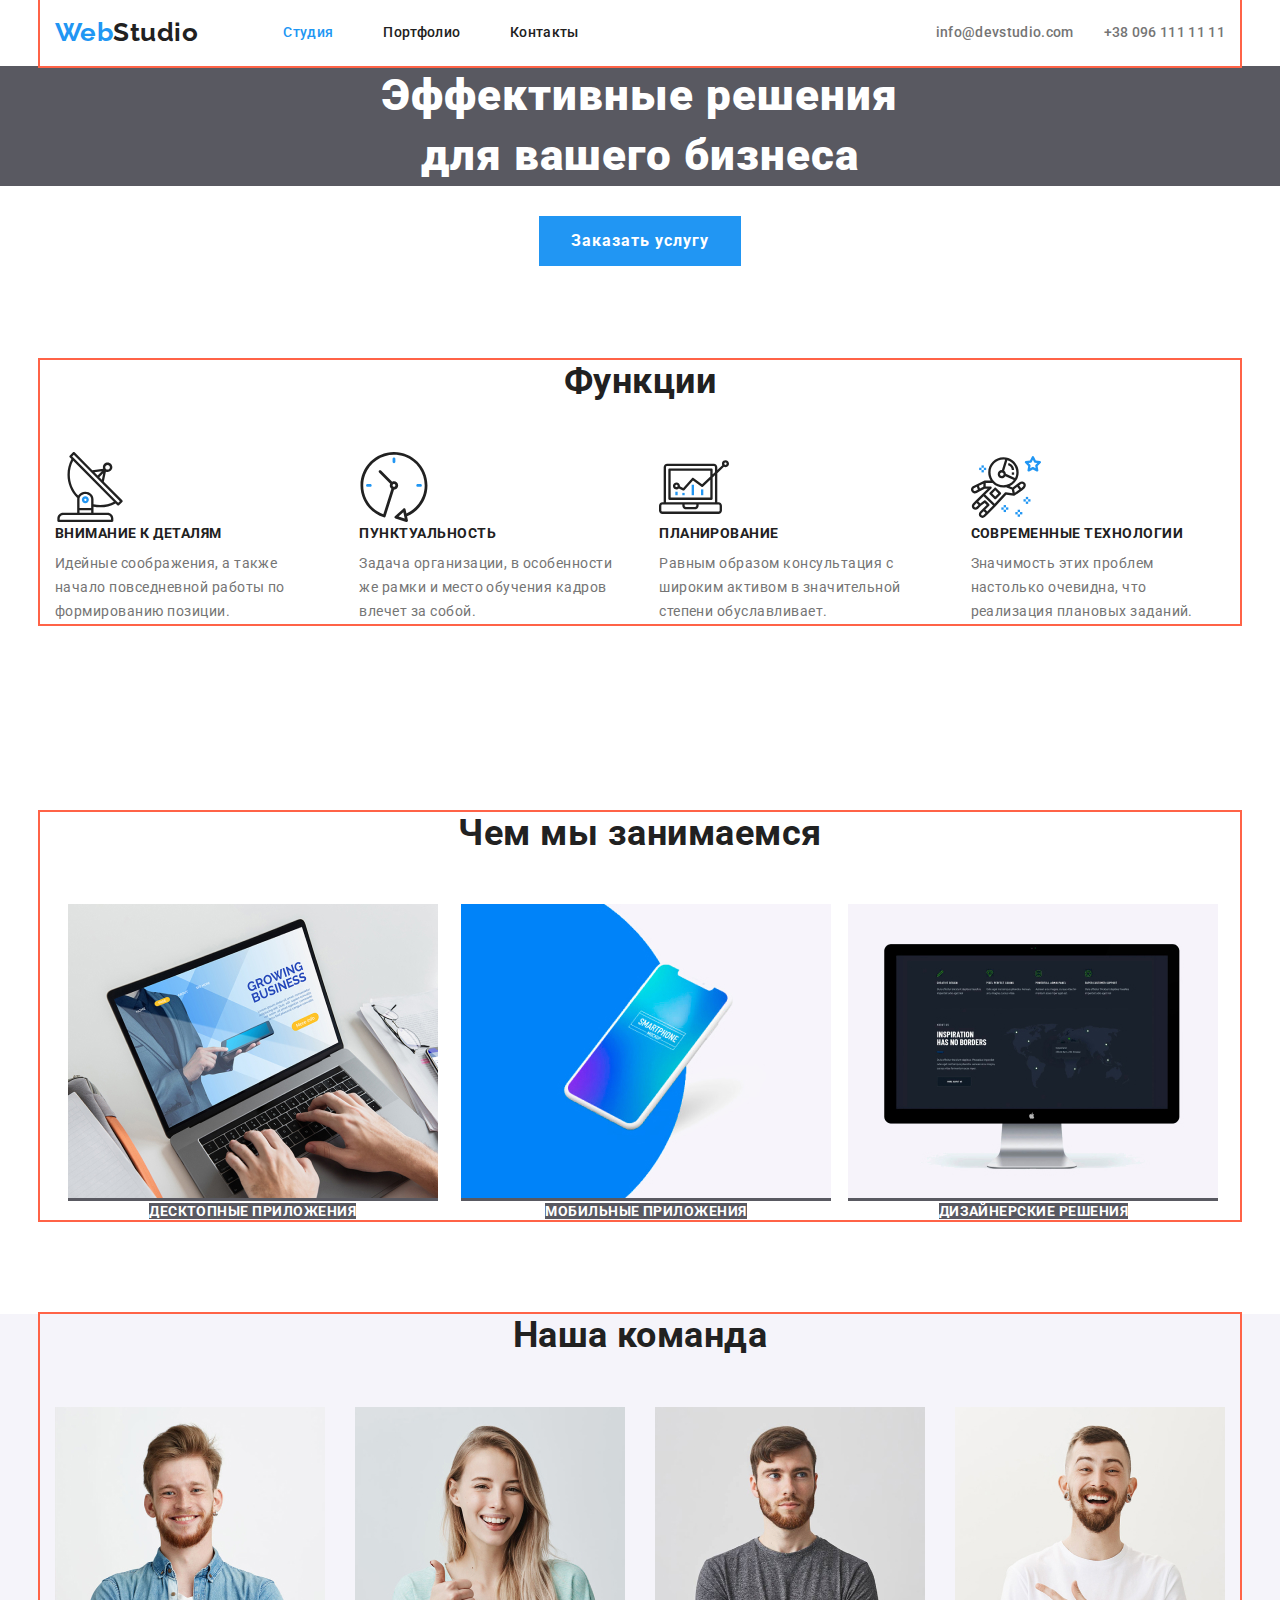
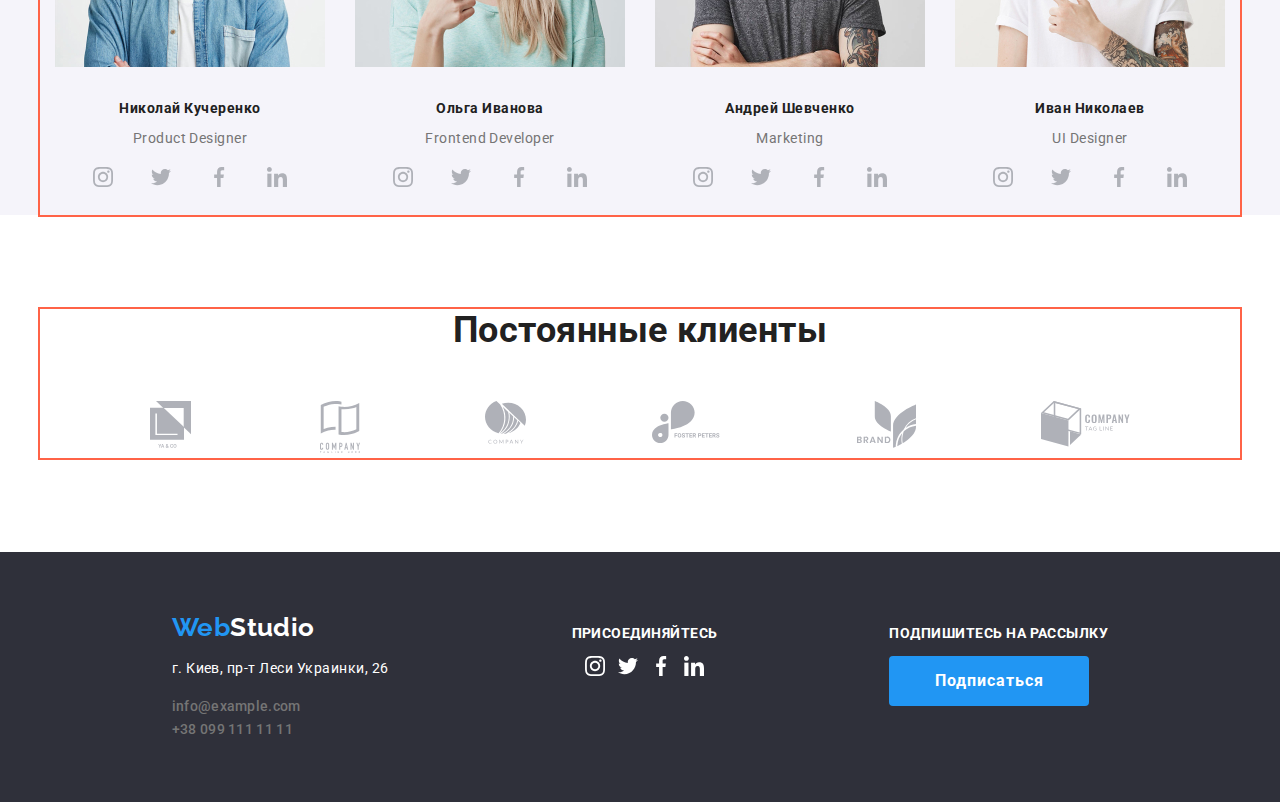
==== index.html @ 301c8790 "Перенос Д.З-3" ====
<!DOCTYPE html>
<html lang="ru">

<head>
    <meta charset="UTF-8">
    <meta name="viewport" content="width=device-width, initial-scale=1.0">
    <title>Document</title>
    <link
        href="https://fonts.googleapis.com/css2?family=Raleway:wght@700&family=Roboto:wght@400;500;700;900&display=swap"
        rel="stylesheet">
    <link rel="stylesheet"
        href="https://cdnjs.cloudflare.com/ajax/libs/modern-normalize/0.6.0/modern-normalize.min.css">
    <link rel="stylesheet" href="./css/style.css">
</head>

<body class="page">
    <header>
        <div class="container">
            <nav class="main-nav">
                <a href="./index.html" class="logo">Web<span class="logo-header">Studio</span></a>
                <ul class="list site-nav">
                    <li class="item"><a href="#" class="link current">Студия</a></li>
                    <li class="item"><a href="./partfolio.html" class="link">Портфолио</a></li>
                    <li class="item"><a href="#" class="link">Контакты</a></li>
                </ul>
                <ul class="list auth-nav">
                    <li class="item"><a href="mailto:info@devstudio.com" class="contacts">info@devstudio.com</a></li>
                    <li class="item"><a href="tel:+380961111111" class="contacts">+38 096 111 11 11</a></li>
                </ul>
            </nav>
                
        </div>
    </header>
    <main>
        <!--hero-->
        <section class="hero">
            <h1 class="hero-title">Эффективные решения<br>для вашего бизнеса</h1>
            <a href="#" class="button">Заказать услугу</a>
        </section>
        <!--feature-->
        <section class="section">
            <div class="container">
                <h2 class="title">Функции</h2>
                <ul class="list feature">
                    <li class="item">
                        <img src="./images/features/antenna.svg" height="70" width="70" alt="антена">
                        <h3 class="section-title-secondary">Внимание к деталям</h3>
                        <p class="section-item">Идейные соображения, а также начало повседневной работы по формированию
                            позиции.</p>
                    </li>
                    <li class="item">
                        <img src="./images/features/clock.svg" height="70" width="70" alt="часы">
                        <h3 class="section-title-secondary">Пунктуальность</h3>
                        <p class="section-item">Задача организации, в особенности же рамки и место обучения кадров влечет за
                            собой.</p>
                    </li>
                    <li class="item">
                        <img src="./images/features/diagram.svg" height="70" width="70" alt="диаграмма">
                        <h3 class="section-title-secondary">Планирование</h3>
                        <p class="section-item">Равным образом консультация с широким активом в значительной степени
                            обуславливает.</p>
                    </li>
                    <li class="item">
                        <img src="./images/features/astronaut.svg" height="70" width="70" alt="астронавт">
                        <h3 class="section-title-secondary">Современные технологии</h3>
                        <p class="section-item">Значимость этих проблем настолько очевидна, что реализация плановых заданий.
                            </p>
                    </li>
                </ul>
            </div>
        </section>
        <!--work-->
        <section class="section">
            <div class="container">
                <h2 class="title">Чем мы занимаемся</h2>
                <ul class="list work">
                    <li>
                        <a class="work-item" href="#">
                        <img src="./images/work/img-01.jpg" alt="ноутбук" width="370" height="294">Десктопные приложения</a>
                    </li>
                    <li>
                        <a class="work-item" href="#">
                        <img src="./images/work/img-02.jpg" alt="телефон" width="370" height="294">Мобильные приложения</a>
                    </li>
                    <li>
                        <a class="work-item" href="#">
                        <img src="./images/work/img-03.jpg" alt="компьютер" width="370" height="294">Дизайнерские решения</a>
                    </li>
                </ul>
            </div>
        </section>
        <!--team-->
        <section class="section-team">
            <div class="container">
                <h2 class="title">Наша команда</h2>
                <ul class="list team">
                    <li class="item">
                        <img src="./images/photo-team/img01.jpg" alt="Николай Кучеренко" width="270" height="260">
                        <h3 class="section-title centered">Николай Кучеренко</h3>
                        <p class="section-item centered">Product Designer</p>
                        <ul class="list social">
                            <li><a href="#" class="social-links"><img src="./images/social-links/img-01.svg" alt="instagram"></a></li>
                            <li><a href="#" class="social-links"><img src="./images/social-links/img-02.svg" alt="twitter"></a></li>
                            <li><a href="#" class="social-links"><img src="./images/social-links/img-03.svg" alt="facebook"></a></li>
                            <li><a href="#" class="social-links"><img src="./images/social-links/img-04.svg" alt="linkedin"></a></li>
                        </ul>
                    </li>
                    <li class="item">
                        <img src="./images/photo-team/img02.jpg" alt="Ольга Иванова" width="270" height="260">
                        <h3 class="section-title centered">Ольга Иванова</h3>
                        <p class="section-item centered">Frontend Developer</p>
                        <ul class="list social">
                            <li><a href="#" class="social-links"><img src="./images/social-links/img-01.svg" alt="instagram"></a></li>
                            <li><a href="#" class="social-links"><img src="./images/social-links/img-02.svg" alt="twitter"></a></li>
                            <li><a href="#" class="social-links"><img src="./images/social-links/img-03.svg" alt="facebook"></a></li>
                            <li><a href="#" class="social-links"><img src="./images/social-links/img-04.svg" alt="linkedin"></a></li>
                        </ul>
                    </li>
                    <li class="item">
                        <img src="./images/photo-team/img03.jpg" alt="Андрей Шевченко" width="270" height="260">
                        <h3 class="section-title centered">Андрей Шевченко</h3>
                        <p class="section-item centered">Marketing</p>
                        <ul class="list social">
                            <li><a href="#" class="social-links"><img src="./images/social-links/img-01.svg" alt="instagram"></a></li>
                            <li><a href="#" class="social-links"><img src="./images/social-links/img-02.svg" alt="twitter"></a></li>
                            <li><a href="#" class="social-links"><img src="./images/social-links/img-03.svg" alt="facebook"></a></li>
                            <li><a href="#" class="social-links"><img src="./images/social-links/img-04.svg" alt="linkedin"></a></li>
                        </ul>
                    </li>
                    <li class="item">
                        <img src="./images/photo-team/img04.jpg" alt="Иван Николаев" width="270" height="260">
                        <h3 class="section-title centered">Иван Николаев</h3>
                        <p class="section-item centered">UI Designer</p>
                        <ul class="list social">
                            <li><a href="#" class="social-links"><img src="./images/social-links/img-01.svg" alt="instagram"></a></li>
                            <li><a href="#" class="social-links"><img src="./images/social-links/img-02.svg" alt="twitter"></a></li>
                            <li><a href="#" class="social-links"><img src="./images/social-links/img-03.svg" alt="facebook"></a></li>
                            <li><a href="#" class="social-links"><img src="./images/social-links/img-04.svg" alt="linkedin"></a></li>
                        </ul>
                    </li>
                </ul>
            </div>
        </section>
        <!--clients-->
        <section class="section">
            <div class="container">
                <h2 class="title">Постоянные клиенты</h2>
                <ul class="list client">
                    <li class="item"><a href="#"><img src="./images/clients/logo-1.svg" alt="логотип"></a></li>
                    <li class="item"><a href="#"><img src="./images/clients/logo-2.svg" alt="логотип"></a></li>
                    <li class="item"><a href="#"><img src="./images/clients/logo-3.svg" alt="логотип"></a></li>
                    <li class="item"><a href="#"><img src="./images/clients/logo-4.svg" alt="логотип"></a></li>
                    <li class="item"><a href="#"><img src="./images/clients/logo-5.svg" alt="логотип"></a></li>
                    <li class="item"><a href="#"><img src="./images/clients/logo-6.svg" alt="логотип"></a></li>
                </ul>
            </div>
        </section>
    </main>
    <footer class="footer">
        <div>
            <a class="logo" href="./index.html">Web<span class="logo-footer">Studio</span></a>
            <address class="address">
                <p>г. Киев, пр-т Леси Украинки, 26</p>
                <ul class="list">
                    <li><a href="mailto:info@example.com" class="contacts">info@example.com</a></li>
                    <li><a href="tel:+380991111111" class="contacts">+38 099 111 11 11</a></li>
                </ul>
            </address>
        </div>

        <div>
            <p class="footer-title">Присоединяйтесь</p>
            <ul class="list social">
                <li class="item"><a href="#" class="social-links"><img src="./images/social-links/img-05.svg" alt="instagram"></a>
                </li>
                <li class="item"><a href="#" class="social-links"><img src="./images/social-links/img-06.svg" alt="twitter"></a>
                </li>
                <li class="item"><a href="#" class="social-links"><img src="./images/social-links/img-07.svg" alt="facebook"></a>
                </li>
                <li class="item"><a href="#" class="social-links"><img src="./images/social-links/img-08.svg" alt="linkedin"></a>
                </li>
            </ul>
        </div>
        <div>
            <p class="footer-title">Подпишитесь на рассылку</p>
            <a href="#" class="button secondary">Подписаться</a>
        </div>
    </footer>
</body>

</html>
---- css/style.css ----
:root {
    --primery-text-color: #757575;
    --title-text-color: #212121;
    --secondary-title-text-color: #FFFFFF; 
    --accent-color: #2196F3;
    --button-bg-color: #2196F3;
    --secondary-button-bg-color: #F5F4FA;
}
.container {
    margin-left: auto;
    margin-right: auto;
    width: 1200px;
    padding-left: 15px;
    padding-right: 15px;
    outline: 2px solid tomato;
}
.page {
    background-color: #FFFFFF;

    font-family: Roboto, sans-serif;
    letter-spacing: 0.03rem;
}
/* header */
.main-nav {
    display: flex;
    align-items: center;
}
.logo, .logo:hover, .logo:focus {
    margin-right: 85px;
    color: var(--accent-color);

    font-family: Raleway, sans-serif;
    font-weight: 700;
    font-size: 26px;
    line-height: 1.2;
    text-decoration: none;
    letter-spacing: 0.03rem;
}
.logo-header {
    color: var(--title-text-color);
}
.logo-header:hover, .logo-header:focus {
    color: var(--accent-color);
}
.site-nav {
    display: flex;
}
.site-nav .item:not(:last-child) {
    margin-right: 50px;
}
.site-nav .link {
    display: block;
    padding-top: 32px;
    padding-bottom: 32px;
}
.list {
    padding: 0;
    margin: 0;
    list-style: none;
}
.link {
    color: var(--title-text-color);
    font-weight: 500;
    font-size: 14px;
    line-height: 0.14;
    text-decoration: none;
    letter-spacing: 0.02rem;
}
.site-nav .link:hover,
.site-nav .link:focus {
    color: var(--accent-color);
}
.list, .link.current {
    color: var(--accent-color);
}
/* auth nav */
.auth-nav {
    display: flex;
    margin-left: auto;
}
.auth-nav .item:not(:last-child) {
    margin-right: 30px;
}
.auth-nav .contacts {
    display: block;
    padding-top: 32px;
    padding-bottom: 32px;
}
.contacts {
    color: var(--primery-text-color);

    font-weight: 500;
    font-size: 14px;
    line-height: 0.14;
    letter-spacing: 0.02rem;
    text-decoration: none;
}
.contacts:hover, .contacts:focus {
    color: var(--accent-color);
}
/* hero */
.hero {
    text-align: center;
}
.hero-title {
    margin-top: 0;
    margin-bottom: 30px;
    color: var(--secondary-title-text-color);
    background-color: rgba(47, 48, 58, 0.8);

    font-weight: 900;
    font-size: 44px;
    line-height: 1.36;
    letter-spacing: 0.06rem;
}
/* button */
.button {
    display: inline-block;
    padding: 10px 32px;
    min-width: 200px;

    color: var(--secondary-title-text-color);
    background-color: var(--button-bg-color);

    font-weight: 700;
    font-size: 16px;
    line-height: 1.88;
    letter-spacing: 0.06rem;
    text-decoration: none;
    text-align: center;
}
.button.secondary {
    border-radius: 4px;
}
/* section */
.section{
    padding-top: 94px;
    padding-bottom: 94px;
}
.title {
    margin-top: 0;
    margin-bottom: 50px;

    color: var(--title-text-color);

    font-weight: 700;
    font-size: 36px;
    line-height: 1.17;
    text-align: center;
}
.section-title {
    margin-top: 0;
    margin-bottom: 10px;
    color: var(--title-text-color);

    font-weight: 700;
    font-size: 14px;
    line-height: 1.14;
}
.section-title-secondary {
    text-transform: uppercase;
    margin-top: 0;
    margin-bottom: 10px;
    color: var(--title-text-color);

    font-weight: 700;
    font-size: 14px;
    line-height: 1.14;
}
.section-title.centered {
    text-align: center;
}
.section-item {
    margin-top: 0;
    margin-bottom: 0;
    color: var(--primery-text-color);

    font-weight: 400;
    font-size: 14px;
    line-height: 1.7;
    text-decoration: none;
}
.section-item.centered {
    text-align: center;
}
/* feature */
.feature {
    display: flex;
}
.feature .item:not(:last-child) {
    margin-right: 30px;
}
/* work */
.work {
    display: flex;
    text-align: center;
}
.work-item {
    text-transform: uppercase;
    color: var(--secondary-title-text-color);
    background-color: rgba(47, 48, 58, 0.8);

    font-weight: 700;
    font-size: 14px;
    line-height: 1.14;
    
    text-decoration: none;
}
/* team */
.team {
    display: flex;
    justify-content: center;
}
.team .item:not(:last-child) {
    margin-right: 30px;
}
.team .section-title {
    margin-top: 30px;
}
.team .section-item {
    margin-bottom: 16px;
}
.social {
    display: flex;
    justify-content: space-evenly;
    margin-bottom: 24px;
}
.section-team {
    background-color: #F5F4FA;
}
/* clients */
.client {
    display: flex;
    justify-content: space-evenly;
}
.client .item:not(:last-child) {
    margin-right: 30px;
}
/* footer */
footer {
    background-color: #2F303A;
}
.footer {
    display: flex;
    justify-content: space-evenly;
    padding-top: 60px;
    padding-bottom: 60px;
}
.logo-footer {
    color: var(--secondary-title-text-color);
}
.address {
    color: var(--secondary-title-text-color);

    font-style: normal;
    font-size: 14px;
    line-height: 1.7;
}
.footer-title {
    text-transform: uppercase;    
    color: var(--secondary-title-text-color);

    font-weight: 700;
    font-size: 14px;
    line-height: 1.14; 
}
/* page partfolio */
.filter {
    display: flex;
    justify-content: center;
    margin-bottom: 50px;
}
.filter .item:not(:last-child) {
    margin-right: 8px;
}
.projects {
    display: flex;
    flex-wrap: wrap;
}
.elements {
    width: 370px;
}
.elements:not(:nth-last-child(3n)) {
    margin-left: 30px;
}
.elements:not(:nth-last-child(-n + 3)) {
    margin-bottom: 30px;
}
.secondary-button {
    padding: 6px 22px;    
    
    color: var(--title-text-color);
    background-color: var(--secondary-button-bg-color);

    font-family: inherit;
    font-weight: 500;
    font-size: 16px;
    line-height: 1.62;
}
.secondary-button:hover, .secondary-button:focus {
    color: var(--secondary-title-text-color);
    background-color: var(--accent-color);
}
.projects-title {
    margin-top: 20px;
    margin-bottom: 4px;
    color: var(--title-text-color);

    font-weight: 700;
    font-size: 18px;
    line-height: 2.0;
    letter-spacing: 0.06rem;
}
.projects-item {
    margin-top: 0;
    margin-bottom: 20px;
    color: var(--primery-text-color);

    font-weight: 400;
    font-size: 16px;
    line-height: 1.88;
    letter-spacing: 0.03rem;
}
.overlay {
    margin-top: 0;
    margin-bottom: 0;

    color: var(--secondary-title-text-color);
    background-color: var(--accent-color);
    
    font-weight: 400;
    font-size: 18px;
    line-height: 1.56;
    text-decoration: none;
}
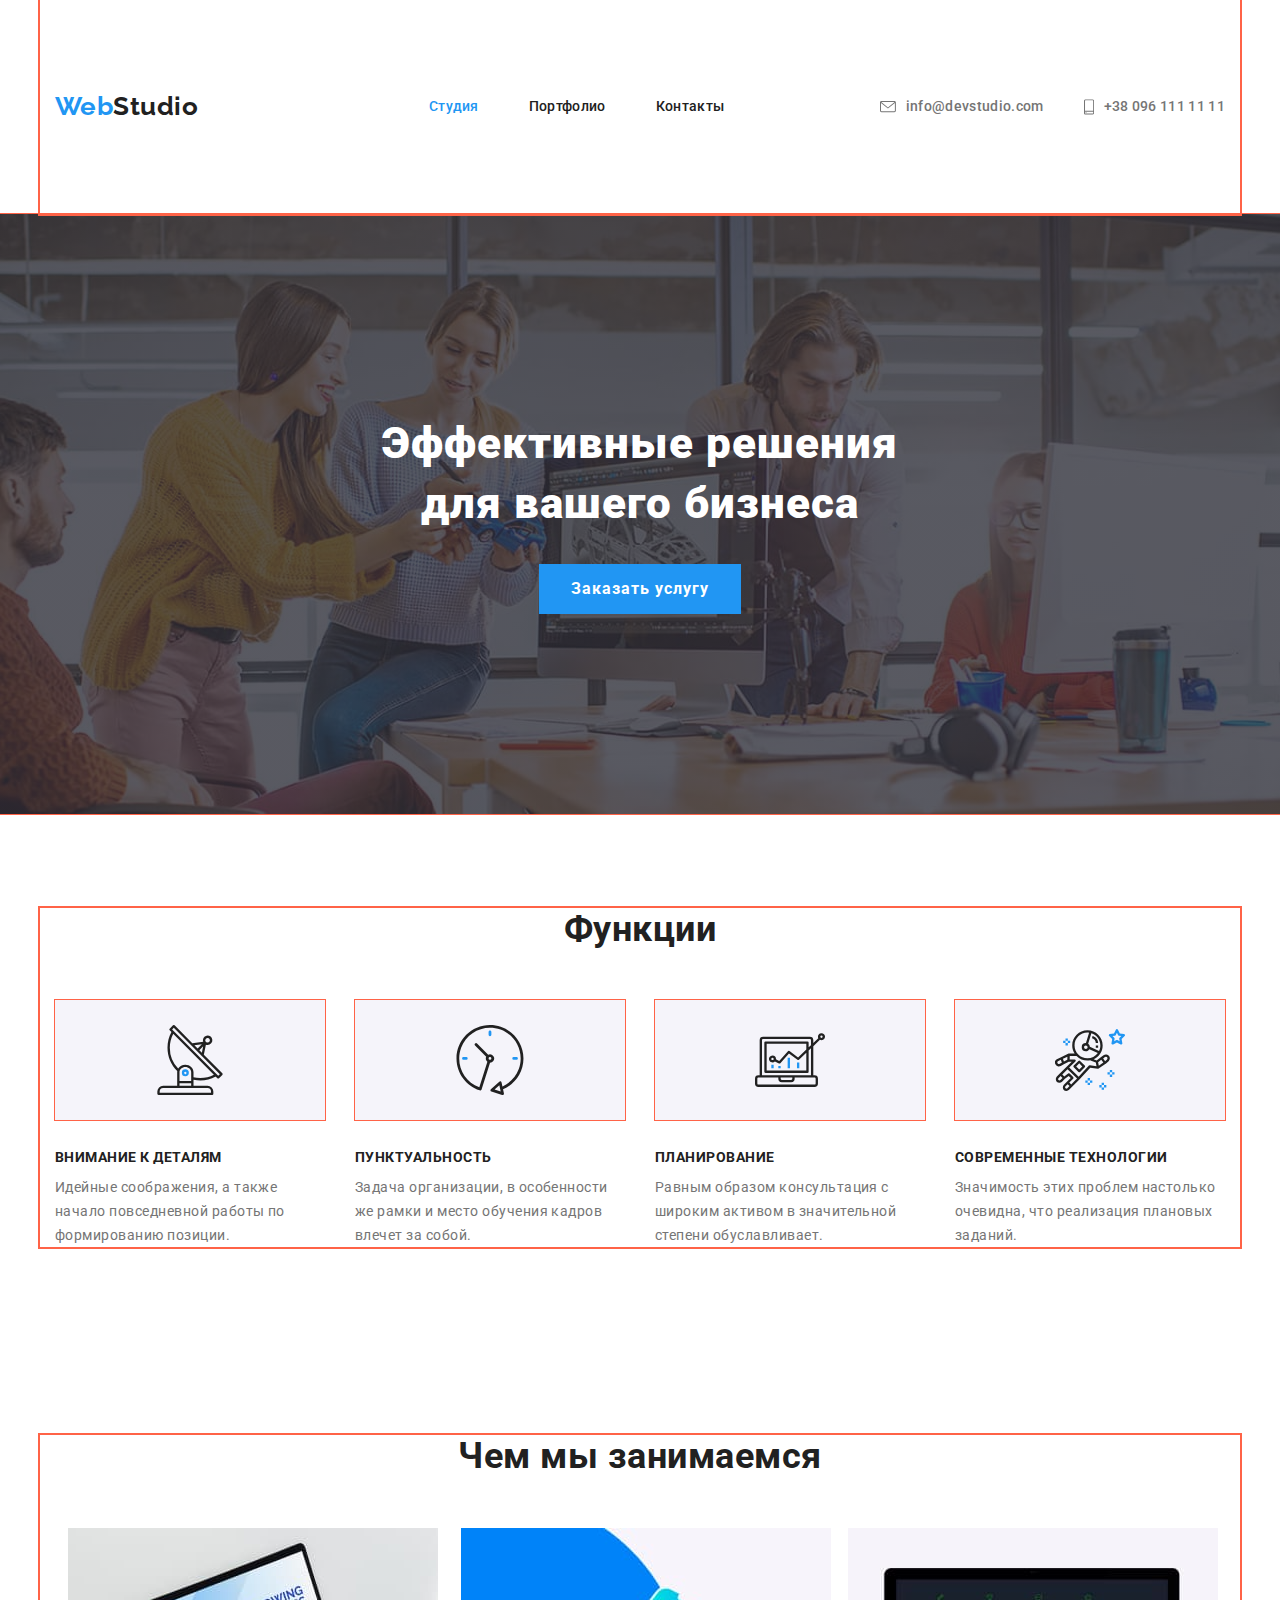
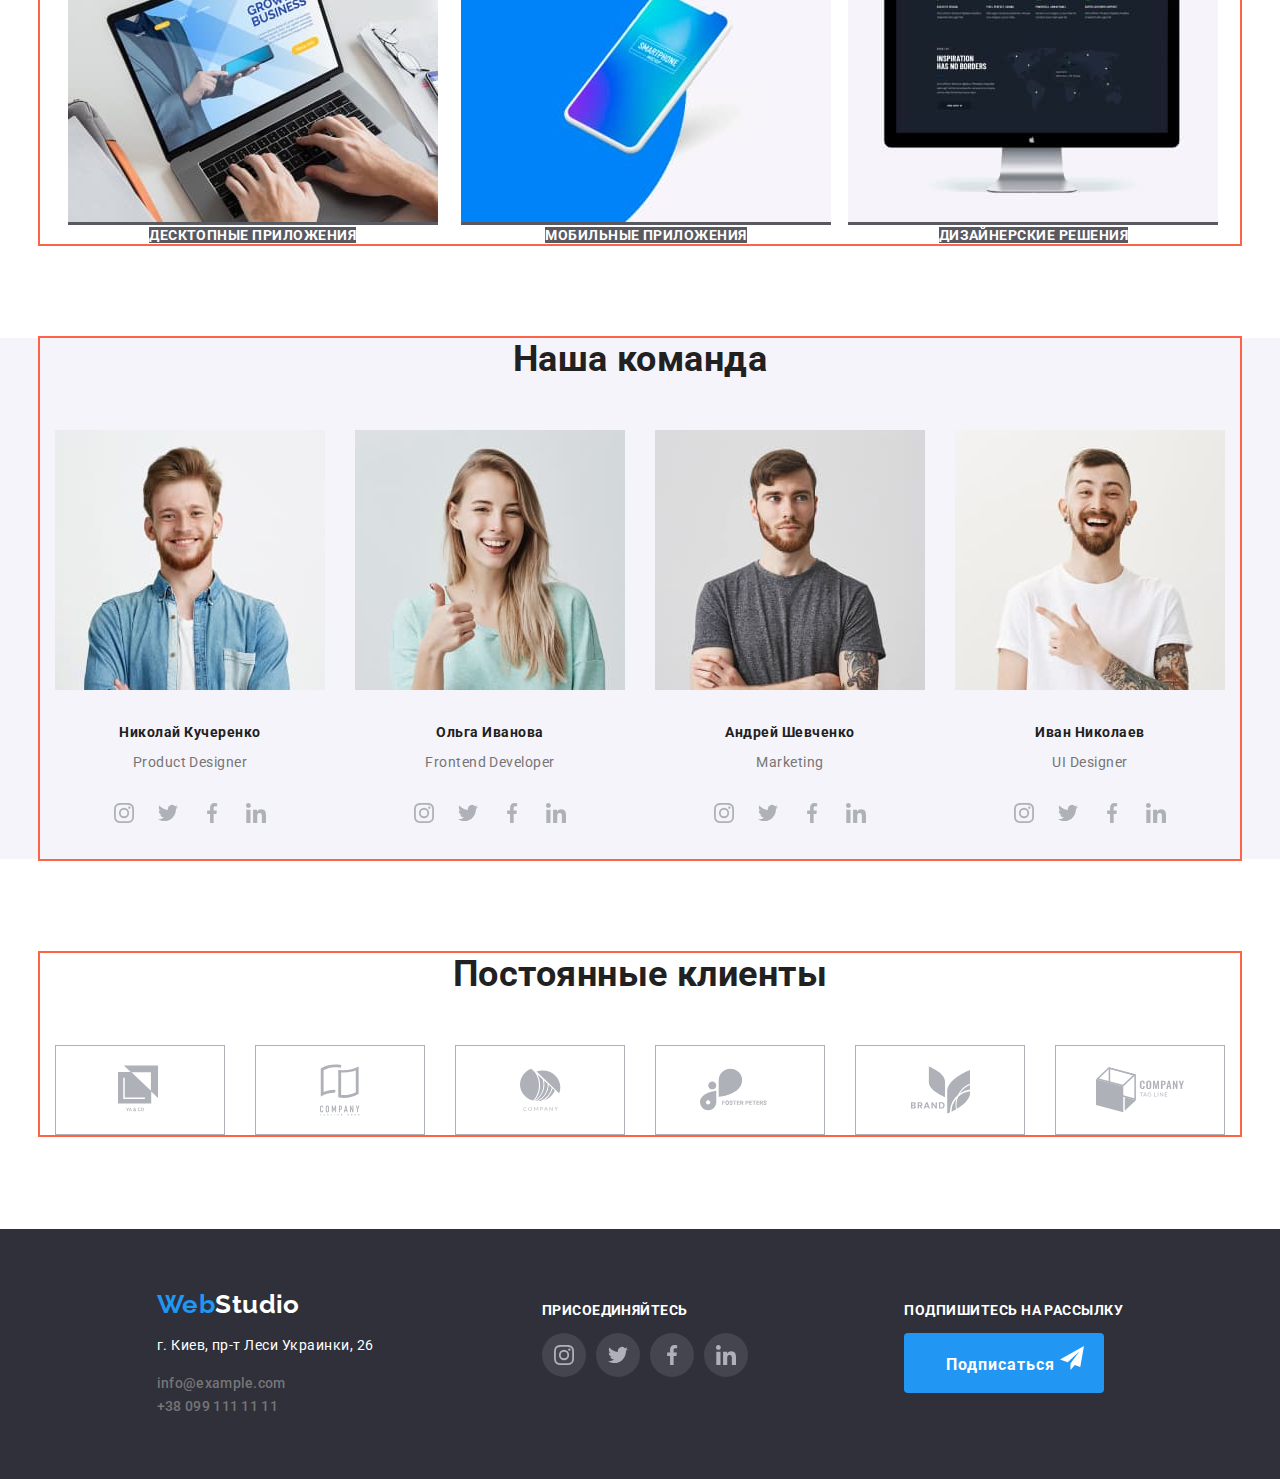
==== commit ae05378a: "ДЗ-4" ====
--- a/index.html
+++ b/index.html
@@ -24,11 +24,17 @@
                     <li class="item"><a href="#" class="link">Контакты</a></li>
                 </ul>
                 <ul class="list auth-nav">
-                    <li class="item"><a href="mailto:info@devstudio.com" class="contacts">info@devstudio.com</a></li>
-                    <li class="item"><a href="tel:+380961111111" class="contacts">+38 096 111 11 11</a></li>
+                    <li class="item"><a href="mailto:info@devstudio.com" class="contacts">
+                        <svg class="icon-contacts" width="16" hights="11.2">
+                            <use href="./images/sprite.svg#icon-mail"></use>
+                        </svg>info@devstudio.com</a>
+                    </li>
+                    <li class="item"><a href="tel:+380961111111" class="contacts">
+                        <svg class="icon-contacts" width="10" hights="14.94">
+                            <use href="./images/sprite.svg#icon-phone"></use>
+                        </svg>+38 096 111 11 11</a></li>
                 </ul>
             </nav>
-                
         </div>
     </header>
     <main>
@@ -43,25 +49,41 @@
                 <h2 class="title">Функции</h2>
                 <ul class="list feature">
                     <li class="item">
-                        <img src="./images/features/antenna.svg" height="70" width="70" alt="антена">
+                        <div class="icon-feature">
+                            <svg width="70" height="70">
+                                <use href="./images/sprite.svg#icon-antenna"></use>
+                            </svg>
+                        </div>
                         <h3 class="section-title-secondary">Внимание к деталям</h3>
                         <p class="section-item">Идейные соображения, а также начало повседневной работы по формированию
                             позиции.</p>
                     </li>
                     <li class="item">
-                        <img src="./images/features/clock.svg" height="70" width="70" alt="часы">
+                        <div class="icon-feature">
+                            <svg width="70" height="70">
+                                <use href="./images/sprite.svg#icon-clock"></use>
+                            </svg>
+                        </div>
                         <h3 class="section-title-secondary">Пунктуальность</h3>
                         <p class="section-item">Задача организации, в особенности же рамки и место обучения кадров влечет за
                             собой.</p>
                     </li>
                     <li class="item">
-                        <img src="./images/features/diagram.svg" height="70" width="70" alt="диаграмма">
+                        <div class="icon-feature">
+                            <svg width="70" height="70">
+                                <use href="./images/sprite.svg#icon-diagram"></use>
+                            </svg>
+                        </div>
                         <h3 class="section-title-secondary">Планирование</h3>
                         <p class="section-item">Равным образом консультация с широким активом в значительной степени
                             обуславливает.</p>
                     </li>
                     <li class="item">
-                        <img src="./images/features/astronaut.svg" height="70" width="70" alt="астронавт">
+                        <div class="icon-feature">
+                            <svg width="70" height="70">
+                                <use href="./images/sprite.svg#icon-astronaut"></use>
+                            </svg>
+                        </div>
                         <h3 class="section-title-secondary">Современные технологии</h3>
                         <p class="section-item">Значимость этих проблем настолько очевидна, что реализация плановых заданий.
                             </p>
@@ -99,10 +121,30 @@
                         <h3 class="section-title centered">Николай Кучеренко</h3>
                         <p class="section-item centered">Product Designer</p>
                         <ul class="list social">
-                            <li><a href="#" class="social-links"><img src="./images/social-links/img-01.svg" alt="instagram"></a></li>
-                            <li><a href="#" class="social-links"><img src="./images/social-links/img-02.svg" alt="twitter"></a></li>
-                            <li><a href="#" class="social-links"><img src="./images/social-links/img-03.svg" alt="facebook"></a></li>
-                            <li><a href="#" class="social-links"><img src="./images/social-links/img-04.svg" alt="linkedin"></a></li>
+                            <li><a href="#" class="social-icon">
+                                    <svg class="icon-team">
+                                        <use href="./images/sprite.svg#icon-instagram-01"></use>
+                                    </svg>
+                                </a>
+                            </li>
+                            <li><a href="#" class="social-icon">
+                                    <svg class="icon-team">
+                                        <use href="./images/sprite.svg#icon-twitter-02"></use>
+                                    </svg>
+                                </a>
+                            </li>
+                            <li><a href="#" class="social-icon">
+                                    <svg class="icon-team">
+                                        <use href="./images/sprite.svg#icon-facebook-03"></use>
+                                    </svg>
+                                </a>
+                            </li>
+                            <li><a href="#" class="social-icon">
+                                    <svg class="icon-team">
+                                        <use href="./images/sprite.svg#icon-linkedin-04"></use>
+                                    </svg>
+                                </a>
+                            </li>
                         </ul>
                     </li>
                     <li class="item">
@@ -110,10 +152,30 @@
                         <h3 class="section-title centered">Ольга Иванова</h3>
                         <p class="section-item centered">Frontend Developer</p>
                         <ul class="list social">
-                            <li><a href="#" class="social-links"><img src="./images/social-links/img-01.svg" alt="instagram"></a></li>
-                            <li><a href="#" class="social-links"><img src="./images/social-links/img-02.svg" alt="twitter"></a></li>
-                            <li><a href="#" class="social-links"><img src="./images/social-links/img-03.svg" alt="facebook"></a></li>
-                            <li><a href="#" class="social-links"><img src="./images/social-links/img-04.svg" alt="linkedin"></a></li>
+                            <li><a href="#" class="social-icon">
+                                    <svg class="icon-team">
+                                        <use href="./images/sprite.svg#icon-instagram-01"></use>
+                                    </svg>
+                                </a>
+                            </li>
+                            <li><a href="#" class="social-icon">
+                                    <svg class="icon-team">
+                                        <use href="./images/sprite.svg#icon-twitter-02"></use>
+                                    </svg>
+                                </a>
+                            </li>
+                            <li><a href="#" class="social-icon">
+                                    <svg class="icon-team">
+                                        <use href="./images/sprite.svg#icon-facebook-03"></use>
+                                    </svg>
+                                </a>
+                            </li>
+                            <li><a href="#" class="social-icon">
+                                    <svg class="icon-team">
+                                        <use href="./images/sprite.svg#icon-linkedin-04"></use>
+                                    </svg>
+                                </a>
+                            </li>
                         </ul>
                     </li>
                     <li class="item">
@@ -121,10 +183,30 @@
                         <h3 class="section-title centered">Андрей Шевченко</h3>
                         <p class="section-item centered">Marketing</p>
                         <ul class="list social">
-                            <li><a href="#" class="social-links"><img src="./images/social-links/img-01.svg" alt="instagram"></a></li>
-                            <li><a href="#" class="social-links"><img src="./images/social-links/img-02.svg" alt="twitter"></a></li>
-                            <li><a href="#" class="social-links"><img src="./images/social-links/img-03.svg" alt="facebook"></a></li>
-                            <li><a href="#" class="social-links"><img src="./images/social-links/img-04.svg" alt="linkedin"></a></li>
+                            <li><a href="#" class="social-icon">
+                                    <svg class="icon-team">
+                                        <use href="./images/sprite.svg#icon-instagram-01"></use>
+                                    </svg>
+                                </a>
+                            </li>
+                            <li><a href="#" class="social-icon">
+                                    <svg class="icon-team">
+                                        <use href="./images/sprite.svg#icon-twitter-02"></use>
+                                    </svg>
+                                </a>
+                            </li>
+                            <li><a href="#" class="social-icon">
+                                    <svg class="icon-team">
+                                        <use href="./images/sprite.svg#icon-facebook-03"></use>
+                                    </svg>
+                                </a>
+                            </li>
+                            <li><a href="#" class="social-icon">
+                                    <svg class="icon-team">
+                                        <use href="./images/sprite.svg#icon-linkedin-04"></use>
+                                    </svg>
+                                </a>
+                            </li>
                         </ul>
                     </li>
                     <li class="item">
@@ -132,10 +214,30 @@
                         <h3 class="section-title centered">Иван Николаев</h3>
                         <p class="section-item centered">UI Designer</p>
                         <ul class="list social">
-                            <li><a href="#" class="social-links"><img src="./images/social-links/img-01.svg" alt="instagram"></a></li>
-                            <li><a href="#" class="social-links"><img src="./images/social-links/img-02.svg" alt="twitter"></a></li>
-                            <li><a href="#" class="social-links"><img src="./images/social-links/img-03.svg" alt="facebook"></a></li>
-                            <li><a href="#" class="social-links"><img src="./images/social-links/img-04.svg" alt="linkedin"></a></li>
+                            <li><a href="#" class="social-icon">
+                                    <svg class="icon-team">
+                                        <use href="./images/sprite.svg#icon-instagram-01"></use>
+                                    </svg>
+                                </a>
+                            </li>
+                            <li><a href="#" class="social-icon">
+                                    <svg class="icon-team">
+                                        <use href="./images/sprite.svg#icon-twitter-02"></use>
+                                    </svg>
+                                </a>
+                            </li>
+                            <li><a href="#" class="social-icon">
+                                    <svg class="icon-team">
+                                        <use href="./images/sprite.svg#icon-facebook-03"></use>
+                                    </svg>
+                                </a>
+                            </li>
+                            <li><a href="#" class="social-icon">
+                                    <svg class="icon-team">
+                                        <use href="./images/sprite.svg#icon-linkedin-04"></use>
+                                    </svg>
+                                </a>
+                            </li>
                         </ul>
                     </li>
                 </ul>
@@ -146,12 +248,48 @@
             <div class="container">
                 <h2 class="title">Постоянные клиенты</h2>
                 <ul class="list client">
-                    <li class="item"><a href="#"><img src="./images/clients/logo-1.svg" alt="логотип"></a></li>
-                    <li class="item"><a href="#"><img src="./images/clients/logo-2.svg" alt="логотип"></a></li>
-                    <li class="item"><a href="#"><img src="./images/clients/logo-3.svg" alt="логотип"></a></li>
-                    <li class="item"><a href="#"><img src="./images/clients/logo-4.svg" alt="логотип"></a></li>
-                    <li class="item"><a href="#"><img src="./images/clients/logo-5.svg" alt="логотип"></a></li>
-                    <li class="item"><a href="#"><img src="./images/clients/logo-6.svg" alt="логотип"></a></li>
+                    <li class="item">
+                        <a href="#" class="icon-clients">
+                            <svg class="logo-clients" width="44.27" hights="49.23">
+                                <use href="./images/sprite.svg#icon-logo-1"></use>
+                            </svg>
+                        </a>
+                    </li>
+                    <li class="item">
+                        <a href="#" class="icon-clients">
+                            <svg class="logo-clients" width="40" hights="52">
+                                <use href="./images/sprite.svg#icon-logo-2"></use>
+                            </svg>
+                        </a>
+                    </li>
+                    <li class="item">
+                        <a href="#" class="icon-clients">
+                            <svg class="logo-clients" width="41" hights="42.6">
+                                <use href="./images/sprite.svg#icon-logo-3"></use>
+                            </svg>
+                        </a>
+                    </li>
+                    <li class="item">
+                        <a href="#" class="icon-clients">
+                            <svg class="logo-clients" width="79.66" hights="42.02">
+                                <use href="./images/sprite.svg#icon-logo-4"></use>
+                            </svg>
+                        </a>
+                    </li>
+                    <li class="item">
+                        <a href="#" class="icon-clients">
+                            <svg class="logo-clients" width="59" hights="47">
+                                <use href="./images/sprite.svg#icon-logo-5"></use>
+                            </svg>
+                        </a>
+                    </li>
+                    <li class="item">
+                        <a href="#" class="icon-clients">
+                            <svg class="logo-clients" width="88.48" hights="45.44">
+                                <use href="./images/sprite.svg#icon-logo-6"></use>
+                            </svg>
+                        </a>
+                    </li>
                 </ul>
             </div>
         </section>
@@ -168,22 +306,42 @@
             </address>
         </div>
 
-        <div>
+        <div class="footer-links">
             <p class="footer-title">Присоединяйтесь</p>
-            <ul class="list social">
-                <li class="item"><a href="#" class="social-links"><img src="./images/social-links/img-05.svg" alt="instagram"></a>
+            <ul class="list social-footer">
+                <li><a href="#" class="social-icon-footer">
+                        <svg class="icon-team">
+                            <use href="./images/sprite.svg#icon-instagram-01"></use>
+                        </svg>
+                    </a>
                 </li>
-                <li class="item"><a href="#" class="social-links"><img src="./images/social-links/img-06.svg" alt="twitter"></a>
+                <li><a href="#" class="social-icon-footer">
+                        <svg class="icon-team">
+                            <use href="./images/sprite.svg#icon-twitter-02"></use>
+                        </svg>
+                    </a>
                 </li>
-                <li class="item"><a href="#" class="social-links"><img src="./images/social-links/img-07.svg" alt="facebook"></a>
+                <li><a href="#" class="social-icon-footer">
+                        <svg class="icon-team">
+                            <use href="./images/sprite.svg#icon-facebook-03"></use>
+                        </svg>
+                    </a>
                 </li>
-                <li class="item"><a href="#" class="social-links"><img src="./images/social-links/img-08.svg" alt="linkedin"></a>
+                <li><a href="#" class="social-icon-footer">
+                        <svg class="icon-team">
+                            <use href="./images/sprite.svg#icon-linkedin-04"></use>
+                        </svg>
+                    </a>
                 </li>
             </ul>
         </div>
-        <div>
+        <div >
             <p class="footer-title">Подпишитесь на рассылку</p>
-            <a href="#" class="button secondary">Подписаться</a>
+            <a href="#" class="button-footer">Подписаться
+                <svg width="24" height="24">
+                    <use href="./images/sprite.svg#icon-plane"></use>
+                </svg>
+            </a>
         </div>
     </footer>
 </body>
--- a/css/style.css
+++ b/css/style.css
@@ -3,8 +3,10 @@
     --title-text-color: #212121;
     --secondary-title-text-color: #FFFFFF; 
     --accent-color: #2196F3;
+    --bg-color: rgba(47, 48, 58, 0.8);
     --button-bg-color: #2196F3;
     --secondary-button-bg-color: #F5F4FA;
+    --primary-icon-color: #AFB1B8;
 }
 .container {
     margin-left: auto;
@@ -24,6 +26,7 @@
 .main-nav {
     display: flex;
     align-items: center;
+    justify-content: space-between;
 }
 .logo, .logo:hover, .logo:focus {
     margin-right: 85px;
@@ -76,19 +79,21 @@
 /* auth nav */
 .auth-nav {
     display: flex;
-    margin-left: auto;
 }
 .auth-nav .item:not(:last-child) {
     margin-right: 30px;
 }
 .auth-nav .contacts {
-    display: block;
+    display: flex;
+    align-items: center;
+        
+    margin-left: 10px;
     padding-top: 32px;
     padding-bottom: 32px;
 }
 .contacts {
     color: var(--primery-text-color);
-
+    
     font-weight: 500;
     font-size: 14px;
     line-height: 0.14;
@@ -98,16 +103,33 @@
 .contacts:hover, .contacts:focus {
     color: var(--accent-color);
 }
+.icon-contacts {
+    fill: var(--primery-text-color);
+    margin-right: 10px;
+}
+.icon-contacts:hover {
+    fill: currentColor;
+}
 /* hero */
 .hero {
+    max-width: 1600px;
+    height: 600px;
+    margin-left: auto;
+    margin-right: auto;
+    padding-top: 200px;
+    
+    background-image:linear-gradient(var(--bg-color), var(--bg-color)),
+    url(../images/hero/hero.jpg);
+    background-position: center;
+    background-size: cover;
+    outline: 1px solid tomato;
     text-align: center;
 }
 .hero-title {
     margin-top: 0;
     margin-bottom: 30px;
     color: var(--secondary-title-text-color);
-    background-color: rgba(47, 48, 58, 0.8);
-
+    
     font-weight: 900;
     font-size: 44px;
     line-height: 1.36;
@@ -129,9 +151,6 @@
     text-decoration: none;
     text-align: center;
 }
-.button.secondary {
-    border-radius: 4px;
-}
 /* section */
 .section{
     padding-top: 94px;
@@ -190,6 +209,16 @@
 .feature .item:not(:last-child) {
     margin-right: 30px;
 }
+.icon-feature {
+    display: flex;
+    align-items: center;
+    justify-content: center;
+    width: 270px;
+    height: 120px;
+    margin-bottom: 30px;
+    outline: solid 1px tomato;
+    background-color: var(--secondary-button-bg-color);
+}
 /* work */
 .work {
     display: flex;
@@ -207,6 +236,9 @@
     text-decoration: none;
 }
 /* team */
+.section-team {
+    background-color: #F5F4FA;
+}
 .team {
     display: flex;
     justify-content: center;
@@ -222,19 +254,56 @@
 }
 .social {
     display: flex;
-    justify-content: space-evenly;
+    align-items: center;
+    justify-content: center;
     margin-bottom: 24px;
 }
-.section-team {
-    background-color: #F5F4FA;
+.social-icon {
+    display: flex;
+    align-items: center;
+    justify-content: center;
+    width: 44px;
+    height: 44px;
+    border-radius: 50%;
+}
+.social-icon:hover {
+    background-color: var(--accent-color);
+}
+.icon-team {
+    width: 20px;
+    height: 20px;
+    fill: var(--primary-icon-color);
+}
+.icon-team:hover {
+    fill: var(--secondary-title-text-color);
 }
 /* clients */
 .client {
     display: flex;
-    justify-content: space-evenly;
 }
 .client .item:not(:last-child) {
     margin-right: 30px;
+}
+.icon-clients {
+    display: flex;
+    align-items: center;
+    justify-content: center;
+    
+    width: 170px;
+    height: 90px;
+    border: 1px solid var(--primary-icon-color);
+    background-color: transparent;
+}
+.icon-clients:hover {
+    color: var(--accent-color);
+    border: 1px solid var(--accent-color);
+}
+.logo-clients {
+    display: block;
+    fill: var(--primary-icon-color);
+}
+.logo-clients:hover {
+    fill: currentColor;
 }
 /* footer */
 footer {
@@ -256,6 +325,10 @@
     font-size: 14px;
     line-height: 1.7;
 }
+.footer-links {
+    width: 206px;
+    height: 80px;
+}
 .footer-title {
     text-transform: uppercase;    
     color: var(--secondary-title-text-color);
@@ -263,6 +336,47 @@
     font-weight: 700;
     font-size: 14px;
     line-height: 1.14; 
+}
+.social-footer {
+    display: flex;
+    align-items: center;
+    justify-content: space-between;
+}
+.social-icon-footer {
+    display: flex;
+    align-items: center;
+    justify-content: center;
+    width: 44px;
+    height: 44px;
+    border-radius: 50%;
+    background-color: rgba(255,255,255, 0.1);;
+}
+.social-icon-footer:hover {
+    background-color: var(--accent-color);
+}
+.icon-team {
+    width: 20px;
+    height: 20px;
+    fill: var(--primary-icon-color);
+}
+.icon-team:hover {
+    fill: var(--secondary-title-text-color);
+}
+.button-footer {
+    display: inline-block;
+    padding: 13px 8px 13px 29px;
+    min-width: 200px;
+    border-radius: 4px;
+
+    color: var(--secondary-title-text-color);
+    background-color: var(--button-bg-color);
+
+    font-weight: 700;
+    font-size: 16px;
+    line-height: 1.88;
+    letter-spacing: 0.06rem;
+    text-decoration: none;
+    text-align: center;
 }
 /* page partfolio */
 .filter {
